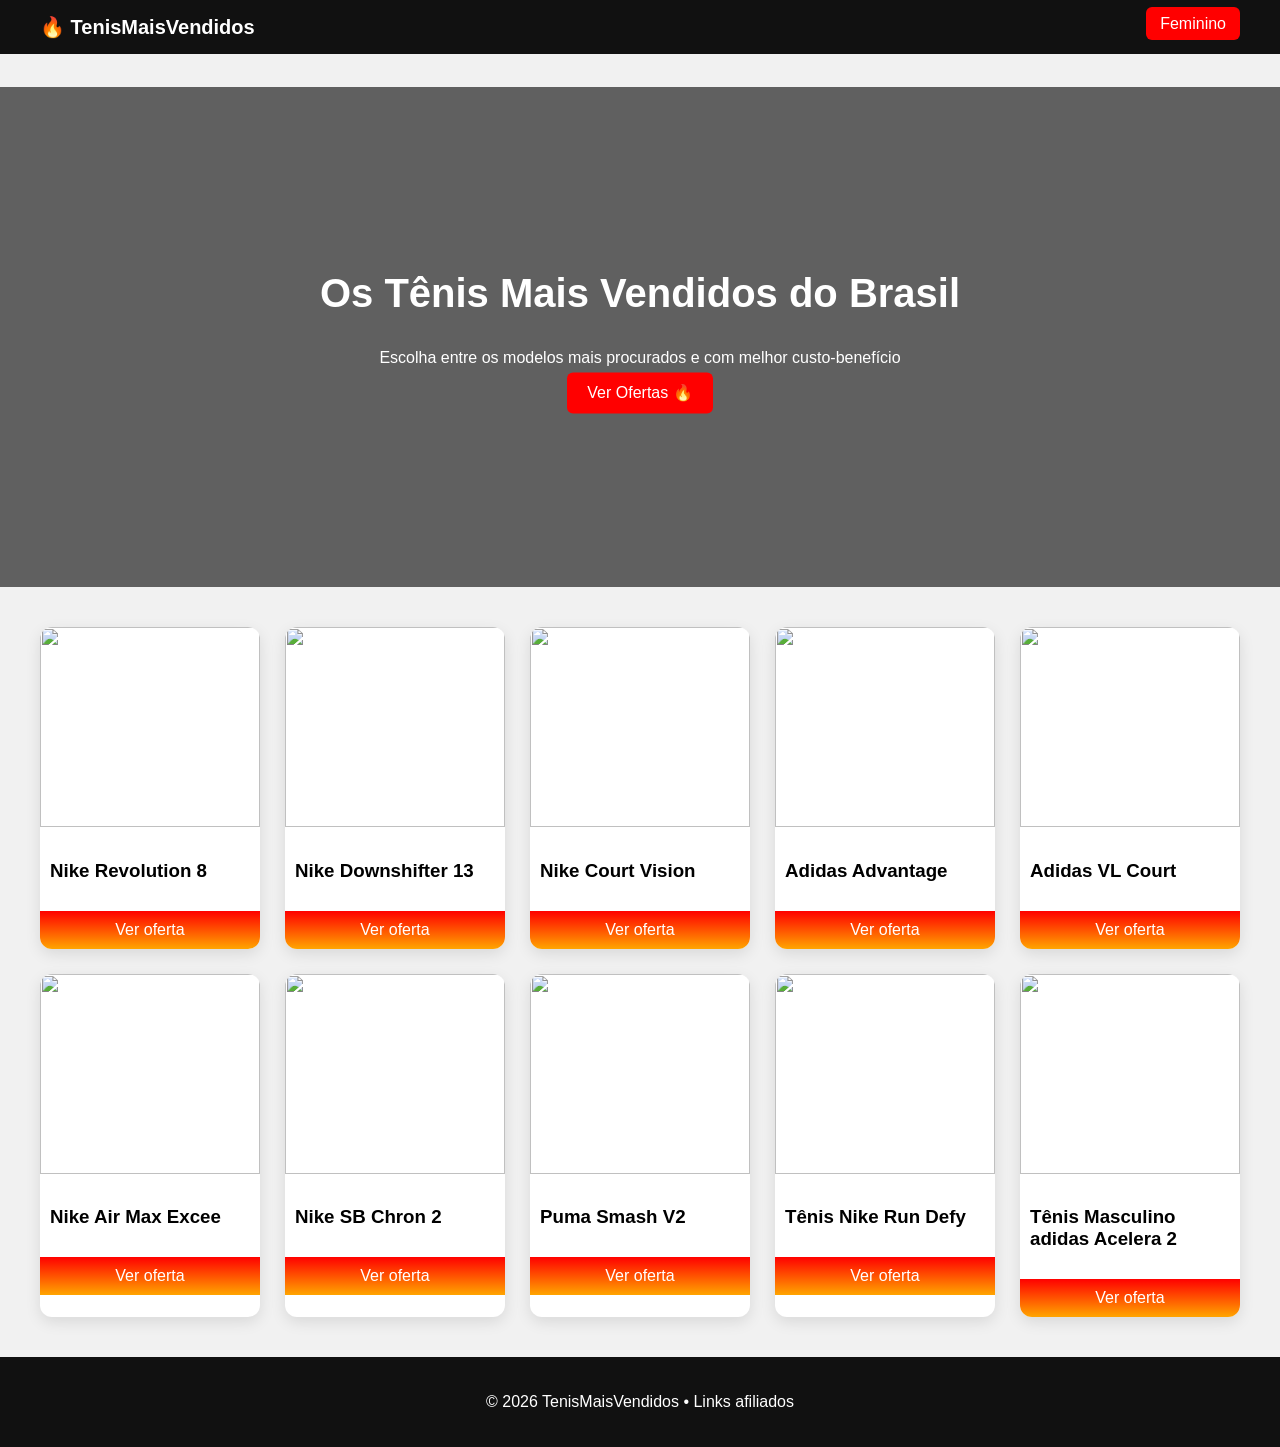
==== index.html @ cbe0f6f2 "Add files via upload" ====
<!DOCTYPE html>
<html lang="pt-br">
<head>
<meta charset="UTF-8">
<title>Tenis Mais Vendidos | Ofertas Atualizadas</title>
<link rel="stylesheet" href="style.css">
</head>

<body>

<header class="header">
  <div class="logo">🔥 TenisMaisVendidos</div>
  <nav>
    <a href="feminino.html">Feminino</a>
  </nav>
</header>

<section class="hero">
  <div class="overlay"></div>
  <div class="hero-content">
    <h1>Os Tênis Mais Vendidos do Brasil</h1>
    <p>Escolha entre os modelos mais procurados e com melhor custo-benefício</p>
    <a href="#produtos" class="btn">Ver Ofertas 🔥</a>
  </div>
</section>

<section id="produtos" class="produtos">

  <!-- SEUS -->
  <div class="card">
    <img src="img/masc/nike-revolution.webp">
    <h3>Nike Revolution 8</h3>
    <a href="https://meli.la/1Lwogkp">Ver oferta</a>
  </div>

  <div class="card">
    <img src="img/masc/nike-downshifter.webp">
    <h3>Nike Downshifter 13</h3>
    <a href="https://meli.la/2jwuTiW">Ver oferta</a>
  </div>

  <div class="card">
    <img src="img/masc/vision-low.webp">
    <h3>Nike Court Vision</h3>
    <a href="https://meli.la/1Wp7m7D">Ver oferta</a>
  </div>

  <div class="card">
    <img src="img/masc/adidas-advantage.webp">
    <h3>Adidas Advantage</h3>
    <a href="https://meli.la/1TtnjpW">Ver oferta</a>
  </div>

  <div class="card">
    <img src="img/masc/adidas-VI.webp">
    <h3>Adidas VL Court</h3>
    <a href="https://meli.la/25K9NfM">Ver oferta</a>
  </div>

  <div class="card">
    <img src="img/masc/air-max-excee.webp">
    <h3>Nike Air Max Excee</h3>
    <a href="https://meli.la/2KcRqDr">Ver oferta</a>
  </div>

  <div class="card">
    <img src="img/masc/sb-chron.webp">
    <h3>Nike SB Chron 2</h3>
    <a href="https://meli.la/2qMWZiS">Ver oferta</a>
  </div>

  <!-- NOVOS -->
  <div class="card"><img src="img/masc/smash-V2.webp"><h3>Puma Smash V2</h3><a href="https://meli.la/1d5LAbx">Ver oferta</a></div>
  <div class="card"><img src="img/masc/run-defy.webp"><h3>Tênis Nike Run Defy</h3><a href="https://meli.la/1yV4uQM">Ver oferta</a></div>
  <div class="card"><img src="img/masc/acelera-2.webp"><h3>Tênis Masculino adidas Acelera 2 </h3><a href="https://meli.la/2hMw7tx">Ver oferta</a></div>

</section>

<footer class="footer">
  <p>© 2026 TenisMaisVendidos • Links afiliados</p>
</footer>

</body>
</html>
---- style.css ----
body {
  margin: 0;
  font-family: 'Segoe UI', sans-serif;
  background: #f1f1f1;
}

.header {
  display: flex;
  justify-content: space-between;
  padding: 15px 40px;
  background: #111;
  color: white;
}

.logo {
  font-weight: bold;
  font-size: 20px;
}

.header a {
  color: white;
  text-decoration: none;
  background: red;
  padding: 8px 14px;
  border-radius: 6px;
}

.hero {
  height: 500px;
  background: url('https://images.unsplash.com/photo-1600185365483-26d7a4cc7519') center/cover;
  position: relative;
}

.hero.feminino {
  background: url('https://images.unsplash.com/photo-1584735175315-9d5df23be620') center/cover;
}

.overlay {
  position: absolute;
  width: 100%;
  height: 100%;
  background: rgba(0,0,0,0.6);
}

.hero-content {
  position: relative;
  color: white;
  text-align: center;
  top: 50%;
  transform: translateY(-50%);
}

.hero h1 {
  font-size: 40px;
}

.btn {
  background: red;
  padding: 12px 20px;
  color: white;
  text-decoration: none;
  border-radius: 6px;
}

.produtos {
  display: grid;
  grid-template-columns: repeat(auto-fit, minmax(220px, 1fr));
  gap: 25px;
  padding: 40px;
}

.card {
  background: white;
  border-radius: 12px;
  overflow: hidden;
  box-shadow: 0 5px 15px rgba(0,0,0,0.1);
  transition: 0.3s;
}

.card:hover {
  transform: scale(1.05);
}

.card img {
  width: 100%;
  height: 200px;
  object-fit: cover;
}

.card h3 {
  padding: 10px;
}

.card a {
  display: block;
  background: linear-gradient(red, orange);
  color: white;
  padding: 10px;
  text-align: center;
  text-decoration: none;
}

.footer {
  background: #111;
  color: white;
  text-align: center;
  padding: 20px;
}
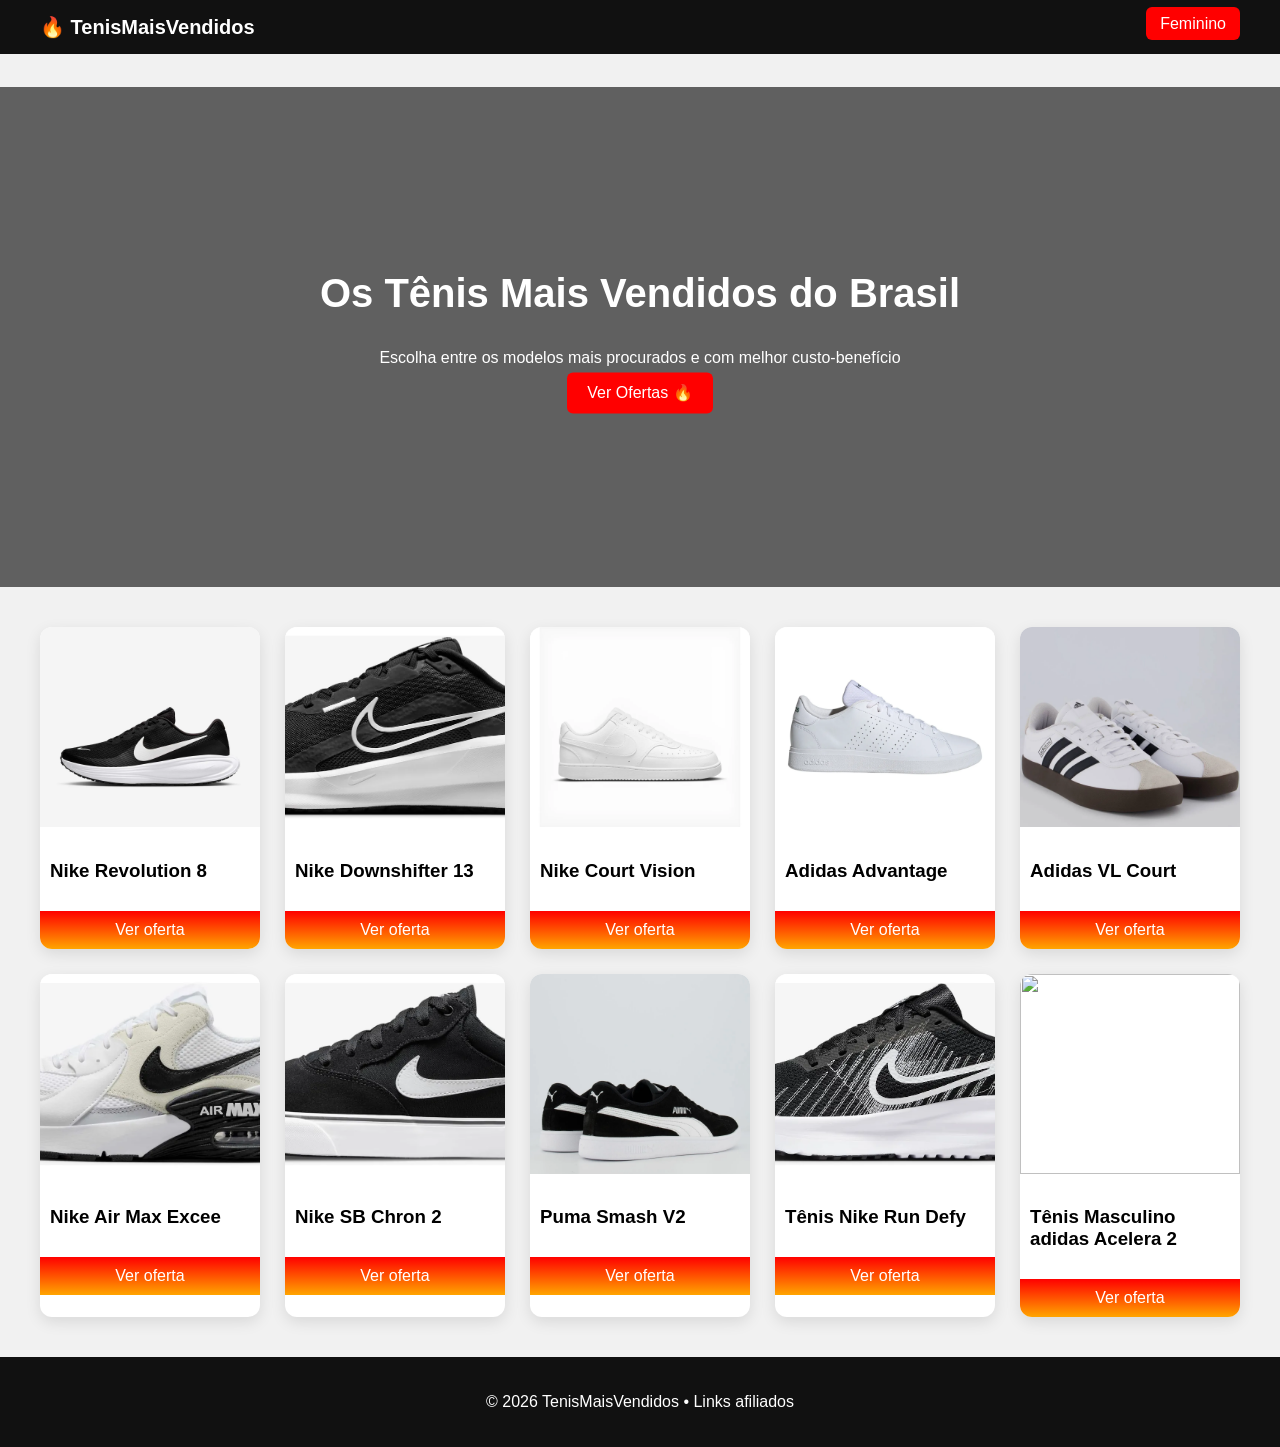
==== commit 38075efa: "Update index.html" ====
--- a/index.html
+++ b/index.html
@@ -11,7 +11,7 @@
 <header class="header">
   <div class="logo">🔥 TenisMaisVendidos</div>
   <nav>
-    <a href="feminino.html">Feminino</a>
+     <a href="feminino.html">Feminino</a>
   </nav>
 </header>
 
@@ -28,51 +28,51 @@
 
   <!-- SEUS -->
   <div class="card">
-    <img src="img/masc/nike-revolution.webp">
+    <img src="nike-revolution.webp">
     <h3>Nike Revolution 8</h3>
     <a href="https://meli.la/1Lwogkp">Ver oferta</a>
   </div>
 
   <div class="card">
-    <img src="img/masc/nike-downshifter.webp">
+    <img src="nike-downshifter.webp">
     <h3>Nike Downshifter 13</h3>
     <a href="https://meli.la/2jwuTiW">Ver oferta</a>
   </div>
 
   <div class="card">
-    <img src="img/masc/vision-low.webp">
+    <img src="vision-low.webp">
     <h3>Nike Court Vision</h3>
     <a href="https://meli.la/1Wp7m7D">Ver oferta</a>
   </div>
 
   <div class="card">
-    <img src="img/masc/adidas-advantage.webp">
+    <img src="adidas-advantage.webp">
     <h3>Adidas Advantage</h3>
     <a href="https://meli.la/1TtnjpW">Ver oferta</a>
   </div>
 
   <div class="card">
-    <img src="img/masc/adidas-VI.webp">
+    <img src="adidas-VI.webp">
     <h3>Adidas VL Court</h3>
     <a href="https://meli.la/25K9NfM">Ver oferta</a>
   </div>
 
   <div class="card">
-    <img src="img/masc/air-max-excee.webp">
+    <img src="air-max-excee.webp">
     <h3>Nike Air Max Excee</h3>
     <a href="https://meli.la/2KcRqDr">Ver oferta</a>
   </div>
 
   <div class="card">
-    <img src="img/masc/sb-chron.webp">
+    <img src="sb-chron.webp">
     <h3>Nike SB Chron 2</h3>
     <a href="https://meli.la/2qMWZiS">Ver oferta</a>
   </div>
 
   <!-- NOVOS -->
-  <div class="card"><img src="img/masc/smash-V2.webp"><h3>Puma Smash V2</h3><a href="https://meli.la/1d5LAbx">Ver oferta</a></div>
-  <div class="card"><img src="img/masc/run-defy.webp"><h3>Tênis Nike Run Defy</h3><a href="https://meli.la/1yV4uQM">Ver oferta</a></div>
-  <div class="card"><img src="img/masc/acelera-2.webp"><h3>Tênis Masculino adidas Acelera 2 </h3><a href="https://meli.la/2hMw7tx">Ver oferta</a></div>
+  <div class="card"><img src="smash-V2.webp"><h3>Puma Smash V2</h3><a href="https://meli.la/1d5LAbx">Ver oferta</a></div>
+  <div class="card"><img src="run-defy.webp"><h3>Tênis Nike Run Defy</h3><a href="https://meli.la/1yV4uQM">Ver oferta</a></div>
+  <div class="card"><img src="celera-2.webp"><h3>Tênis Masculino adidas Acelera 2 </h3><a href="https://meli.la/2hMw7tx">Ver oferta</a></div>
 
 </section>
 
@@ -81,4 +81,4 @@
 </footer>
 
 </body>
-</html>+ </html>
